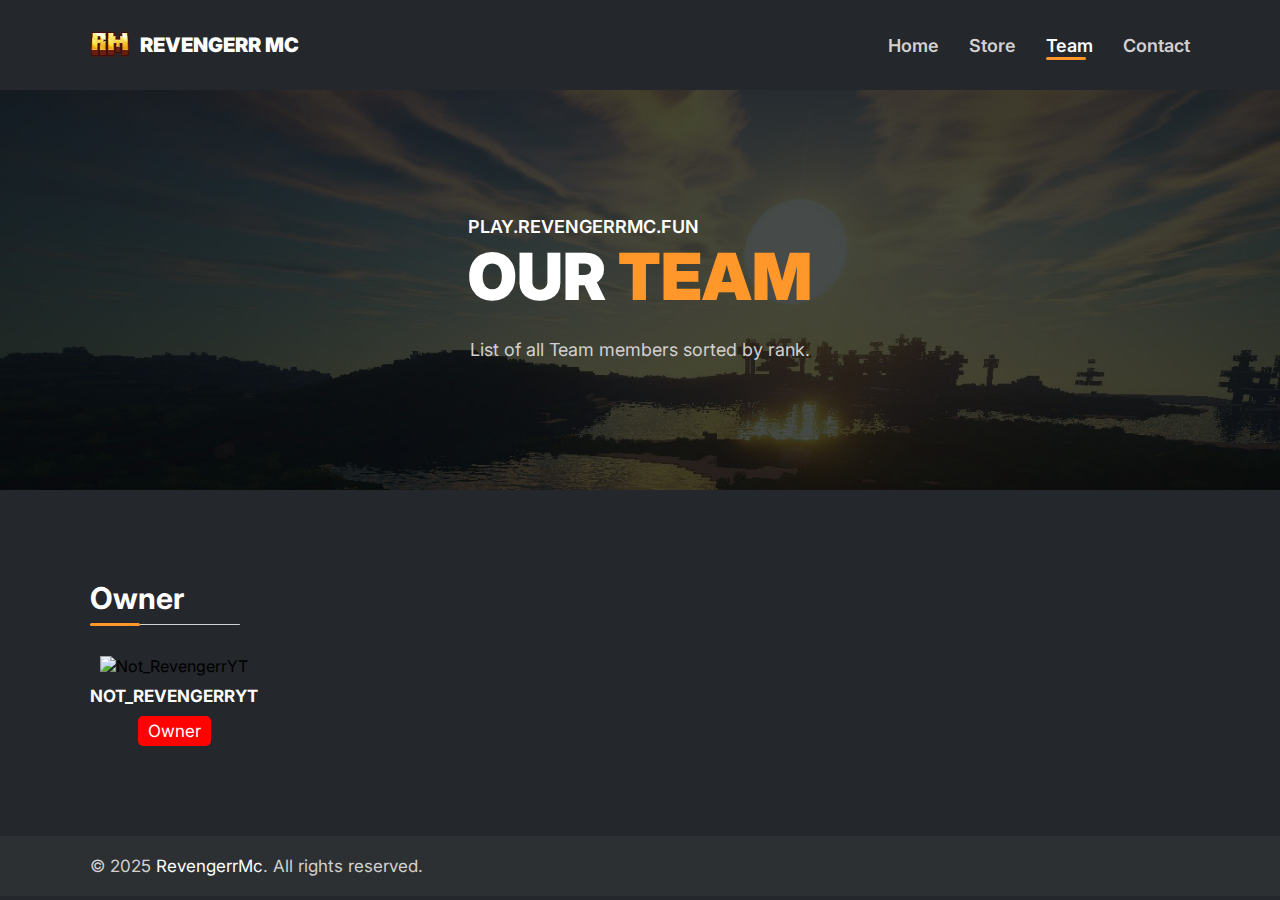
==== admin-team.html @ 2336fae1 "Add files via upload" ====
<!doctype html>
<html lang="en">
<head>
  <meta charset="UTF-8">
  <meta name="viewport" content="width=device-width, user-scalable=no, initial-scale=1.0, maximum-scale=1.0, minimum-scale=1.0">
  <meta http-equiv="X-UA-Compatible" content="ie=edge">

  <link rel="icon" href="images/logo.png">
  <meta name="description" content="Free, modern and nice web template for Minecraft server.">
  <meta name="author" content="Astronawta">

  <link rel="stylesheet" href="css/global.css">
  <link rel="stylesheet" href="css/pages/admin-team.css">

  <title>RevengerrMc | Team</title>
</head>
<body>
  
  <div class="navbar">
    <div class="menu-mobile">
      <a href="index.html">
        <div class="logo">
          <img src="images/logo.png" alt="Server logo" class="logo-img">
          <h3 class="server-name">RevengerrMc</h3>
        </div>
      </a>

      <div class="hamburger">
        <i class="fa-solid fa-bars"></i>
      </div>
    </div>

    <div class="links">
      <a href="index.html" class="link">Home</a>
      <a href="store.html" class="link">Store</a>
      <a href="#" class="link active">Team</a>
      <a href="contact.html" class="link">Contact</a>
    </div>
  </div>

 
  <section id="header">
    <div class="content">
      <div class="info">
        <p class="minecraft-server-ip">play.revengerrmc.fun</p>
        <h1 class="title">Our <span>team</span></h1>
      </div>
      <p class="description">
        List of all Team members sorted by rank.
      </p>
    </div>
  </section>

  
  <section id="admin-team">
    <div class="content at-content">
    </div>
  </section>

  
  <footer id="footer">
    <p class="copyright">&copy; 2025 <span class="server-name-footer">RevengerrMc</span>. All rights reserved.</p>
    <div class="social-links">  
        <a href="https://discord.gg/XcuqCQRUVn" class="link discord-link-footer"><i class="fa-brands fa-discord"></i></a>
    </div>
</footer>
</body>
<script src="js/script.js"></script>
<script src="https://kit.fontawesome.com/cbf5ee59c8.js" crossorigin="anonymous"></script>
</html>
---- css/global.css ----
@import url('https://fonts.googleapis.com/css2?family=Inter:wght@100;200;300;400;500;600;700;800;900&display=swap'); 

* {
  margin: 0;
  padding: 0;
  box-sizing: border-box;
  scroll-behavior: smooth;
}

:root {
  --main-font: 'Inter', sans-serif;
  --main-color: #ff972a;
  --background-color: #24272B;
  --white-color: #FFFFFF;
  --black-color: #000000;
  --description-color: #D2D0D0;

  --green-color: #4AFF6B;
  --ip-copied-background: rgba(74, 255, 107, 0.17);
  --ip-copied-icon-background: rgba(74, 255, 107, 0.5);

  --copy-ip-button-background: #ff972a;
  --how-to-join-button-background: rgba(210, 208, 208, 0.2);
  --stats-background: rgba(210, 208, 208, 0.05);
  --stat-icon-background-2: orange;

  --scroll-bar: rgba(210, 208, 208, 0.3);
  --scroll-bar-hover: #555555FF;

  --red-color: #FF7C7C;
  --warning-background: rgba(255, 124, 124, 0.17);
  --warning-icon-background: rgba(255, 124, 124, 0.5);
  --warning-color: #F5C1C1;

  
  --default-rank-color: rgba(210, 208, 208, 0.3);
}

body {
  background: var(--background-color);
  font-family: var(--main-font);
}


.navbar {
  display: flex;
  width: 100%;
  flex-direction: row;
  justify-content: space-between;
  align-items: center;
  padding: 20px 150px;
  background: var(--background-color);
  transition: 0.3s ease-in-out;
}

.navbar a {
  text-decoration: none;
}

.navbar .menu-mobile {
  display: flex;
  flex-direction: row;
  justify-content: space-between;
  align-items: center;
}

.navbar .menu-mobile .logo {
  display: flex;
  flex-direction: row;
  justify-content: left;
  align-items: center;
  gap: 10px;
}

.navbar .menu-mobile .logo img {
  max-width: 40px;
  height: auto;
}

.navbar .menu-mobile .logo h3 {
  color: var(--white-color);
  font-weight: 900;
  font-size: 20px;
}

.navbar .links {
  display: flex;
  flex-direction: row;
  gap: 30px;
  transition: 0.3s ease-in-out;
}

.navbar .links .link {
  color: var(--description-color);
  font-size: 18px;
  font-weight: 600;
  text-decoration: none;
  position: relative;
  transition: 0.2s;
}

.navbar .links .link.active {
  color: var(--white-color);
}

.navbar .links .link.active::after {
  content: "";
  position: absolute;
  bottom: -4px;
  left: 0;
  width: 40px;
  height: 3px;
  border-radius: 5px;
  background: var(--main-color);
}

.navbar .links .link:not(.active):hover {
  color: var(--white-color);
}

.navbar .menu-mobile .hamburger {
  color: var(--white-color);
  font-size: 20px;
  cursor: pointer;
  transition: 0.5s;
  display: none;
}

.navbar .menu-mobile .hamburger:hover {
  opacity: 0.8;
}

.navbar.active {
  max-height: 1000px;
}

.navbar.active .links {
  opacity: 1;
  z-index: 2;
}


#footer {
  padding: 20px 150px;
  width: 100%;
  display: flex;
  flex-direction: row;
  justify-content: space-between;
}

#footer p {
  color: var(--description-color);
  font-size: 17px;
}

#footer p span {
  color: var(--white-color);
}

#footer .social-links {
  display: flex;
  flex-direction: row;
  gap: 15px;
}

#footer .social-links .link {
  color: var(--description-color);
  text-decoration: none;
  font-size: 20px;
  transition: 0.2s;
}

#footer .social-links .link:hover {
  color: var(--white-color);
}


::-webkit-scrollbar {
  width: 5px;
}

::-webkit-scrollbar-track {
  background: var(--stats-background);
}

::-webkit-scrollbar-thumb {
  background: var(--scroll-bar);
}

::-webkit-scrollbar-thumb:hover {
  background: var(--scroll-bar-hover);
}


section:not(#header) .content {
  padding: 90px 150px;
  width: 100%;
}


@media screen and (max-width: 1625px) {
  .navbar {
    padding: 20px 90px;
  }
}

@media screen and (max-width: 819px) {
  .navbar {
    padding: 20px 30px;
  }
}

@media screen and (max-width: 867px) {
  .navbar {
    flex-direction: column;
    gap: 30px;
    max-height: 90px;
  }

  .navbar .menu-mobile {
    width: 100%;
  }

  .navbar .menu-mobile .hamburger {
    display: flex;
  }

  .navbar .links {
    flex-direction: column;
    order: 2;
    width: 100%;
    opacity: 0;
    z-index: -1;
  }
}

@media screen and (max-width: 1625px) {
  section:not(#header) .content {
    padding: 90px;
  }

  #footer {
    padding: 20px 90px;
  }
}

@media screen and (max-width: 819px) {
  section:not(#header) .content {
    padding: 50px 30px;
  }

  #footer {
    padding: 20px 30px;
  }
}

@media screen and (max-width: 564px) {
  #footer {
    flex-direction: column;
    gap: 30px;
    align-items: center;
    justify-content: center;
    text-align: center;
  }
}
---- css/pages/admin-team.css ----
@import "css/global.css";


#header {
    background: url("../../images/header-background.jpg") no-repeat fixed center;
    min-width: 100%;
    min-height: 400px;
    height: 30vh;
    background-size: cover;
    -moz-background-size: cover;
    -o-background-size: cover;
    -webkit-background-size: cover;
    z-index: 0;
    display: flex;
    align-items: center;
}

#header .content {
    display: flex;
    flex-direction: column;
    gap: 20px;
    align-items: center;
    padding: 150px;
    width: 100%;
}

#header .content .info {
    display: flex;
    flex-direction: column;
}

#header .content .info .minecraft-server-ip {
    color: var(--white-color);
    text-transform: uppercase;
    font-size: 18px;
    font-weight: 600;
}

#header .content .info .title {
    color: var(--white-color);
    text-transform: uppercase;
    font-size: 65px;
    font-weight: 900;
}

#header .content .info .title span {
    color: var(--main-color);
}

#header .content .description {
    color: var(--description-color);
    font-size: 18px;
    font-weight: 400;
    max-width: 700px;
    line-height: 1.6;
}


#admin-team .content {
    display: flex;
    flex-direction: column;
    gap: 50px;
}

#admin-team .group {
    display: flex;
    flex-direction: column;
    gap: 40px;
}

#admin-team .group .rank-title {
    font-size: 30px;
    font-weight: 700;
    color: var(--white-color);
    position: relative;
}

#admin-team .group .rank-title::before {
    content: "";
    position: absolute;
    bottom: -9px;
    left: 0;
    width: 150px;
    height: 1px;
    border-radius: 5px;
    background: var(--description-color);
}

#admin-team .group .rank-title::after {
    content: "";
    position: absolute;
    bottom: -10px;
    left: 0;
    width: 50px;
    height: 3px;
    border-radius: 5px;
    background: var(--main-color);
}

#admin-team .group .users {
    display: flex;
    flex-direction: row;
    gap: 30px;
    flex-wrap: wrap;
}

#admin-team .group .users .user {
    display: flex;
    flex-direction: column;
    gap: 10px;
    justify-content: center;
    align-items: center;
}

#admin-team .group .users .user img {
    max-width: 150px;
}

#admin-team .group .users .user .name {
    color: var(--white-color);
    text-transform: uppercase;
    font-size: 17px;
    font-weight: 700;
}

#admin-team .group .users .user .rank {
    color: var(--white-color);
    font-size: 17px;
    width: fit-content;
    padding: 5px 10px;
    text-align: center;
    border-radius: 5px;
}

.rank {
    background: var(--default-rank-color);
}


#footer {
    background: var(--stats-background);
}


@media screen and (max-width: 1625px) {
    #header .content {
        padding: 150px 90px;
    }
}

@media screen and (max-width: 1361px) {
    #header .content {
        flex-direction: column;
        padding: 120px 90px;
    }
}

@media screen and (max-width: 819px) {
    #header .content {
        padding: 150px 30px;
    }

    #header .content .info .minecraft-server-ip {
        font-size: 15px;
    }

    #header .content .info .title {
        font-size: 40px;
    }

    #header .content .info .description {
        font-size: 16px;
    }
}

@media screen and (max-width: 530px) {
    #header .content {
        justify-content: start;
        align-items: start;
    }

    #header .content .info .title {
        font-size: 30px;
    }
}


@media screen and (max-width: 390px) {
    #admin-team .group .users .user img {
        max-width: 100%;
    }

    #admin-team .group .users .user .name {
        font-size: 20px;
    }
}
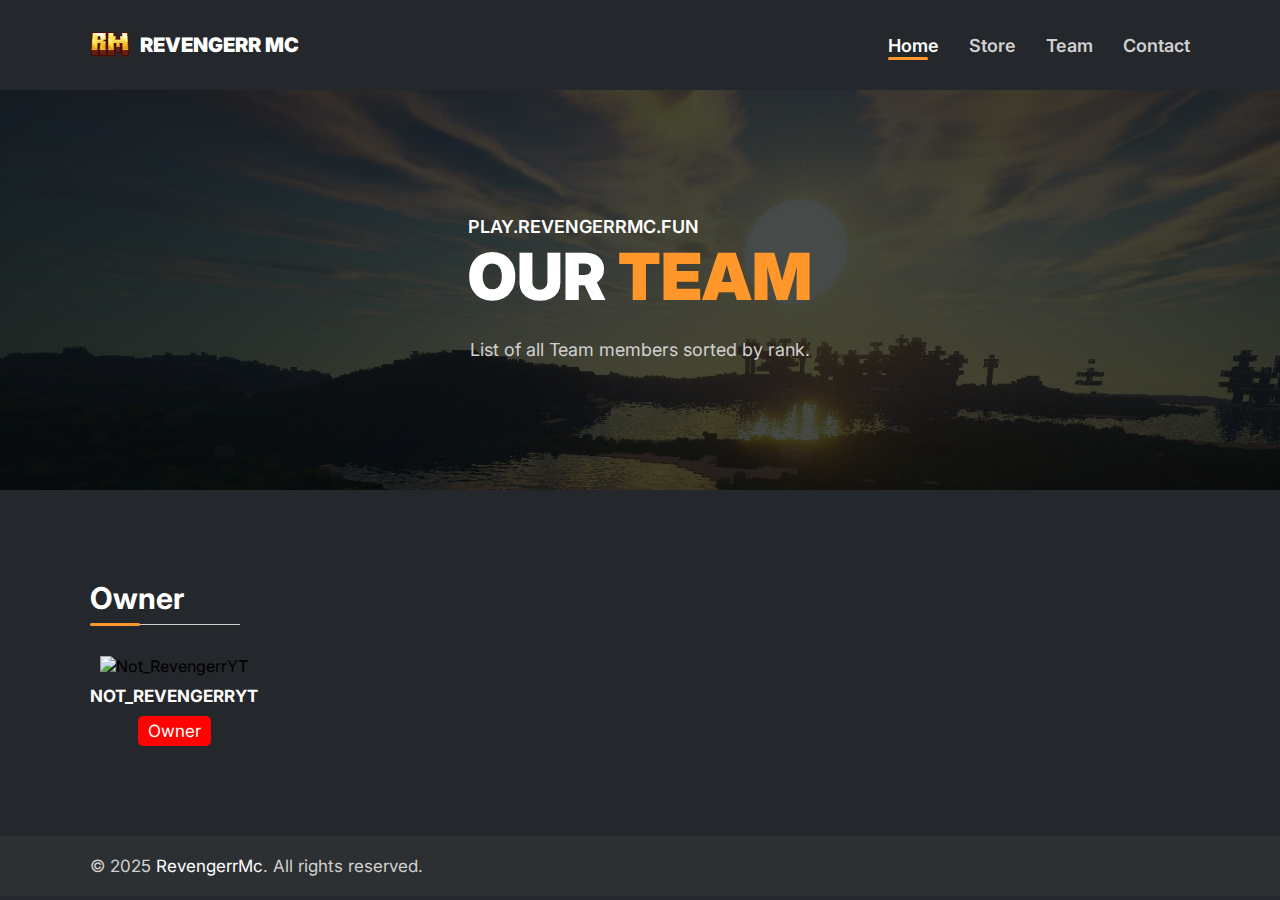
==== commit b888dba8: "Update admin-team.html" ====
--- a/admin-team.html
+++ b/admin-team.html
@@ -31,11 +31,11 @@
     </div>
 
     <div class="links">
-      <a href="index.html" class="link">Home</a>
-      <a href="store.html" class="link">Store</a>
-      <a href="#" class="link active">Team</a>
-      <a href="contact.html" class="link">Contact</a>
-    </div>
+            <a href="./" class="link active">Home</a>
+            <a href="./store" class="link">Store</a>
+            <a href="./admin-team" class="link">Team</a>
+            <a href="./contact" class="link">Contact</a>
+        </div>
   </div>
 
  
@@ -67,4 +67,4 @@
 </body>
 <script src="js/script.js"></script>
 <script src="https://kit.fontawesome.com/cbf5ee59c8.js" crossorigin="anonymous"></script>
-</html>+</html>
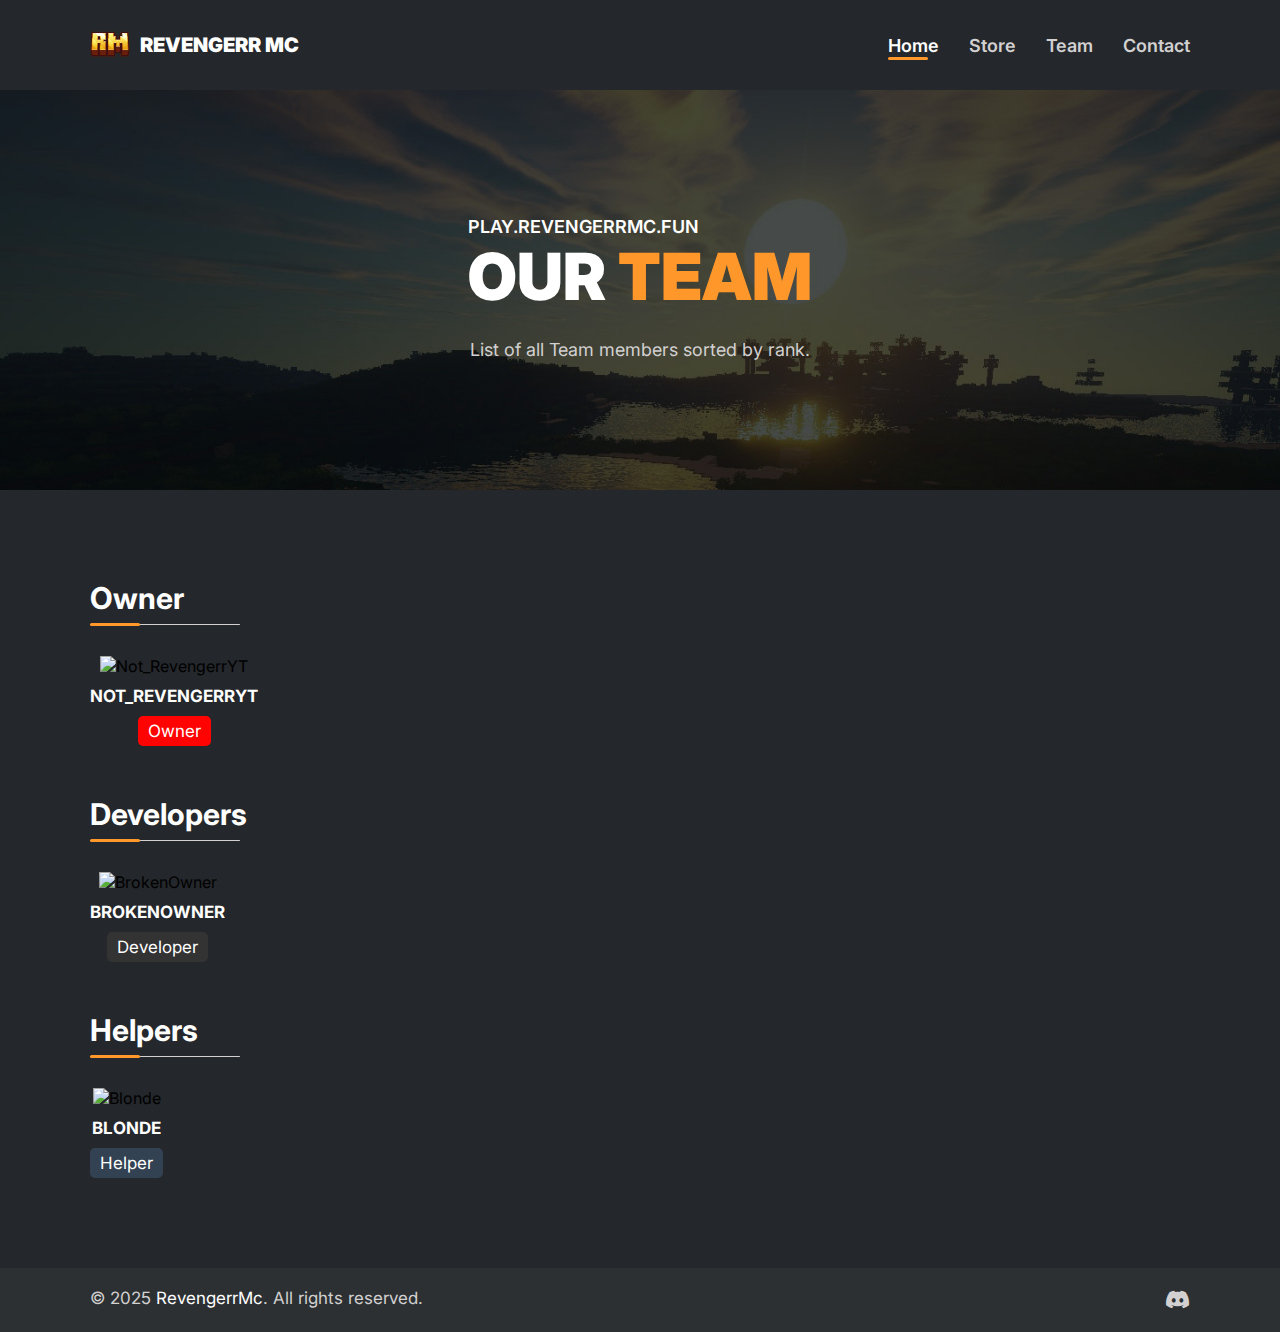
==== commit bf50521c: "Update admin-team.html" ====
--- a/admin-team.html
+++ b/admin-team.html
@@ -4,11 +4,9 @@
   <meta charset="UTF-8">
   <meta name="viewport" content="width=device-width, user-scalable=no, initial-scale=1.0, maximum-scale=1.0, minimum-scale=1.0">
   <meta http-equiv="X-UA-Compatible" content="ie=edge">
-
+  <link href="https://cdnjs.cloudflare.com/ajax/libs/font-awesome/6.5.0/css/all.min.css" rel="stylesheet">
   <link rel="icon" href="images/logo.png">
-  <meta name="description" content="Free, modern and nice web template for Minecraft server.">
-  <meta name="author" content="Astronawta">
-
+  <meta name="description" content="#1 Minecraft Server">
   <link rel="stylesheet" href="css/global.css">
   <link rel="stylesheet" href="css/pages/admin-team.css">
 
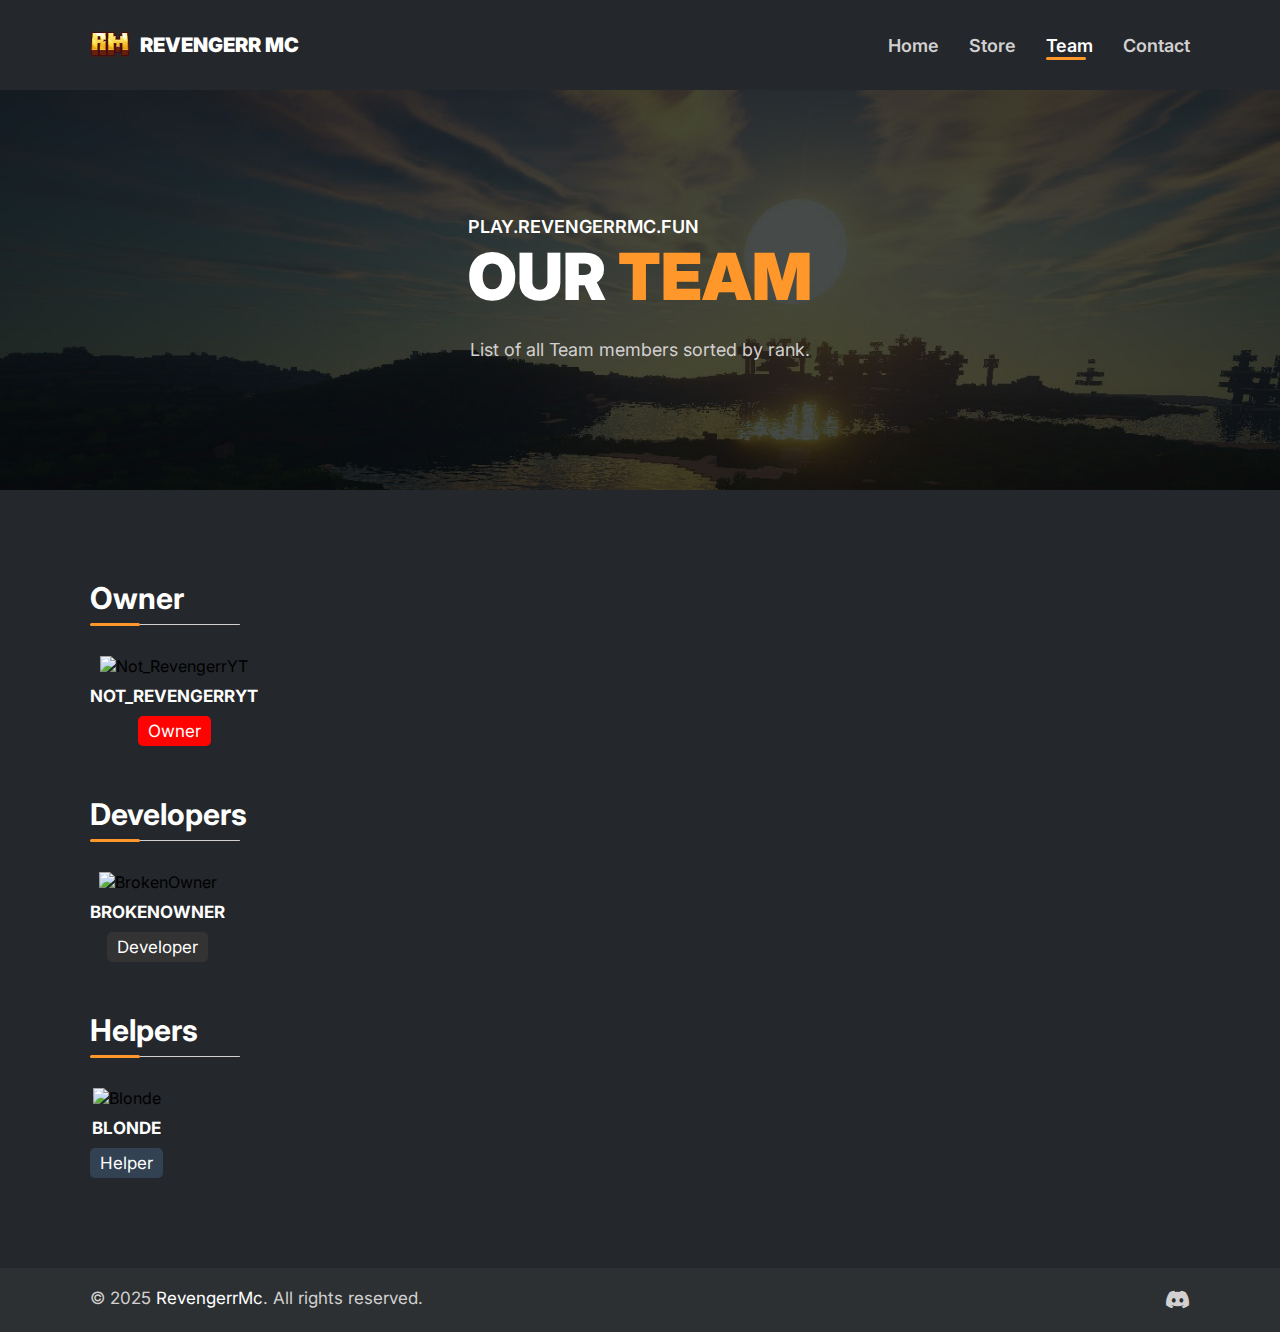
==== commit 13cd6d57: "Update admin-team.html" ====
--- a/admin-team.html
+++ b/admin-team.html
@@ -29,9 +29,9 @@
     </div>
 
     <div class="links">
-            <a href="./" class="link active">Home</a>
+            <a href="./" class="link" >Home</a>
             <a href="./store" class="link">Store</a>
-            <a href="./admin-team" class="link">Team</a>
+            <a href="./admin-team" class="link active">Team</a>
             <a href="./contact" class="link">Contact</a>
         </div>
   </div>
@@ -59,7 +59,7 @@
   <footer id="footer">
     <p class="copyright">&copy; 2025 <span class="server-name-footer">RevengerrMc</span>. All rights reserved.</p>
     <div class="social-links">  
-        <a href="https://discord.gg/XcuqCQRUVn" class="link discord-link-footer"><i class="fa-brands fa-discord"></i></a>
+        <a href="https://discord.gg/V4ZwGzmC6u" class="link discord-link-footer"><i class="fa-brands fa-discord"></i></a>
     </div>
 </footer>
 </body>
